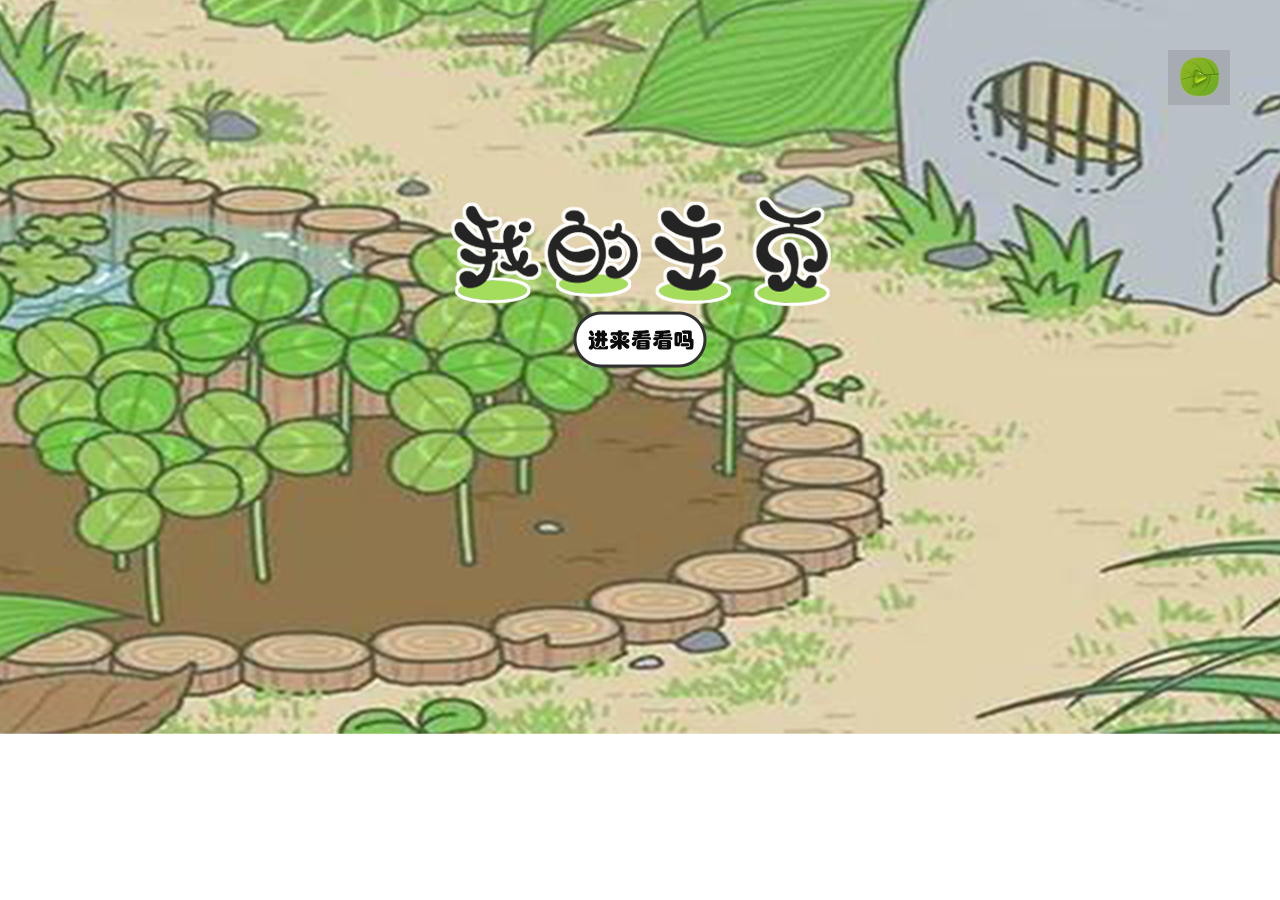
==== index.html @ 9b7a59a8 "流云" ====
<!DOCTYPE html>
<html>
	<head>
		<meta charset="utf-8" />
		<title>欢迎来到txf的呱儿子主页 </title>
		<style type="text/css">
				.img-center{
					position: absolute;
					top:0;
					right: 0;
					bottom: 0;
					left: 0;
					margin: auto;
				}
			</style>
	</head>
	<body  style="background-image: url(img/背景1.png);background-repeat: no-repeat;background-position: center;background: cover;">
		<div align="center">
			<p>
				<img style="margin-top: 180px;" src="img/我的主页.png" />
				<br />
				<a href="图片展示.html">
					<img src="img/我要进去.png" />
				</a>
			</p>
		</div>
		<button style="position:absolute;right:50px;top:50px;background-color:rgba(0,0,0,0.1);border-style:hidden" onclick="pauseau()">
			<img src="img/播放按钮.png" style="height:50px;width:50px"/>
		</button>
		<audio id="mp3" autoplay="ture" loop="ture">
			<source src="js/青蛙旅行BGM.mp3" type="audio/mp3">
		</audio>
		
		<script>
		var mymp3=document.getElementById("mp3");
		function pauseau()
		{
			if(mymp3.paused)
			{mymp3.play();}
			else
			{mymp3.pause();}
		}
		</script>
	</body>
</html>
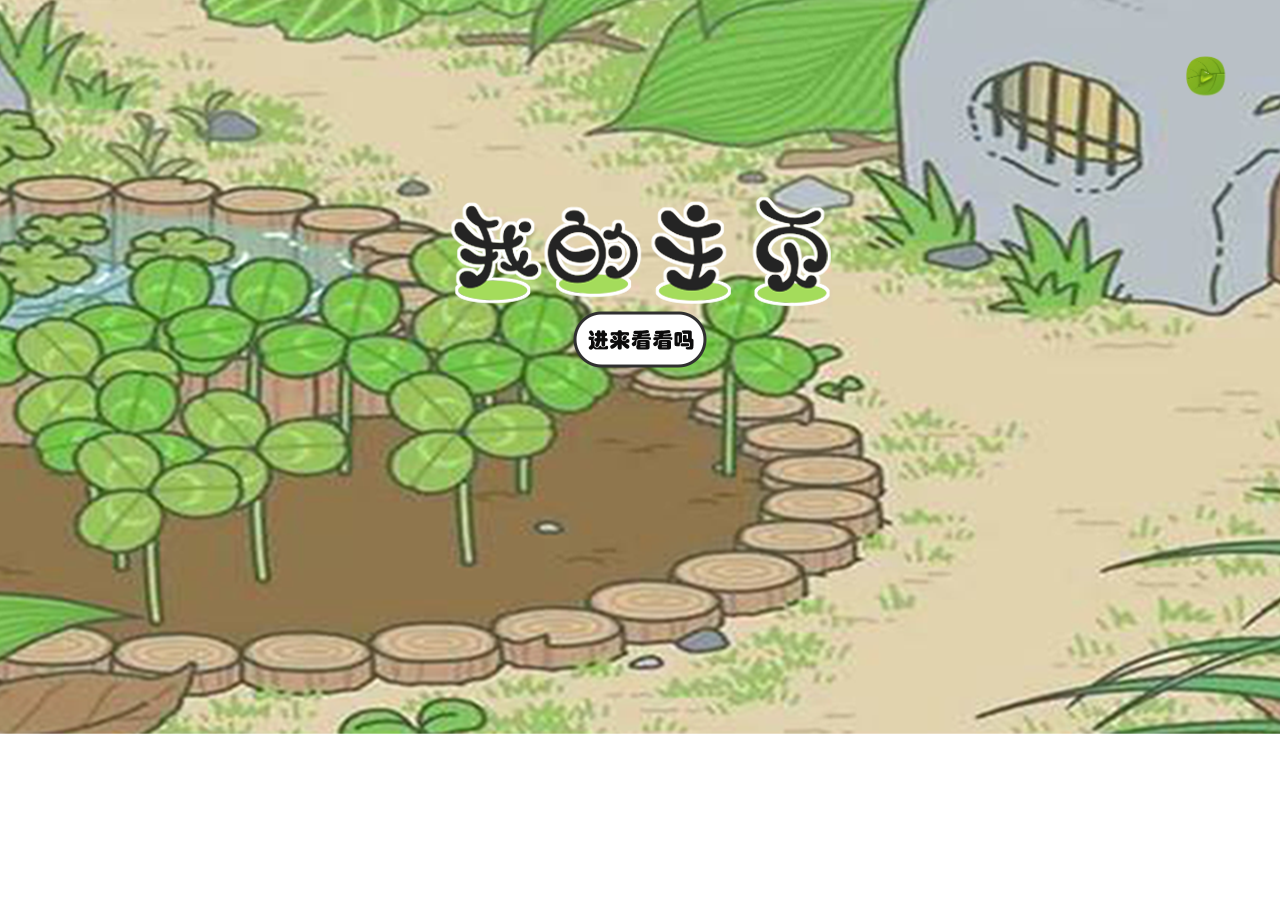
==== commit 4aaba294: "流云" ====
--- a/index.html
+++ b/index.html
@@ -4,41 +4,71 @@
 		<meta charset="utf-8" />
 		<title>欢迎来到txf的呱儿子主页 </title>
 		<style type="text/css">
-				.img-center{
-					position: absolute;
-					top:0;
-					right: 0;
-					bottom: 0;
-					left: 0;
-					margin: auto;
-				}
-			</style>
+			body{
+				background-image: url(img/背景1.png);
+				background-repeat: no-repeat;
+				background-position: center;
+				background: cover;
+			}
+			.img-center{
+				position: absolute;
+				top:0;
+				right: 0;
+				bottom: 0;
+				left: 0;
+				margin: auto;
+			}
+			#playBt{
+				position:fixed;
+				right:50px;
+				top:50px;
+				background-color:rgba(0,0,0,0);
+				border-style:hidden;
+				animation: turn 3s linear infinite; 
+			}
+			@keyframes turn{
+					from {
+						transform: rotate(0deg);
+					}
+					to {
+						transform: rotate(360deg);
+					}
+					/*0%{-webkit-transform:rotate(0deg);}
+					25%{-webkit-transform:rotate(90deg);}
+					50%{-webkit-transform:rotate(180deg);}
+					75%{-webkit-transform:rotate(270deg);}
+					100%{-webkit-transform:rotate(360deg);}*/
+			}
+		</style>
 	</head>
-	<body  style="background-image: url(img/背景1.png);background-repeat: no-repeat;background-position: center;background: cover;">
+	<body>
 		<div align="center">
 			<p>
 				<img style="margin-top: 180px;" src="img/我的主页.png" />
 				<br />
-				<a href="图片展示.html">
+				<a href="album.html">
 					<img src="img/我要进去.png" />
 				</a>
 			</p>
 		</div>
-		<button style="position:absolute;right:50px;top:50px;background-color:rgba(0,0,0,0.1);border-style:hidden" onclick="pauseau()">
-			<img src="img/播放按钮.png" style="height:50px;width:50px"/>
-		</button>
+		<img id="playBt" onclick="pauseau()" src="img/播放按钮.png" style="height:50px;width:50px"/>
 		<audio id="mp3" autoplay="ture" loop="ture">
-			<source src="js/青蛙旅行BGM.mp3" type="audio/mp3">
+			<source src="res/青蛙旅行BGM.mp3" type="audio/mp3">
 		</audio>
 		
 		<script>
 		var mymp3=document.getElementById("mp3");
+		var playbt=document.getElementById("playBt");
 		function pauseau()
 		{
-			if(mymp3.paused)
-			{mymp3.play();}
-			else
-			{mymp3.pause();}
+			if(mymp3.paused){
+				mymp3.play();
+				playbt.style.animation = 'turn 3s linear infinite';
+			}
+			else{
+				mymp3.pause();
+				playbt.style.animation = 'none';
+			}
 		}
 		</script>
 	</body>
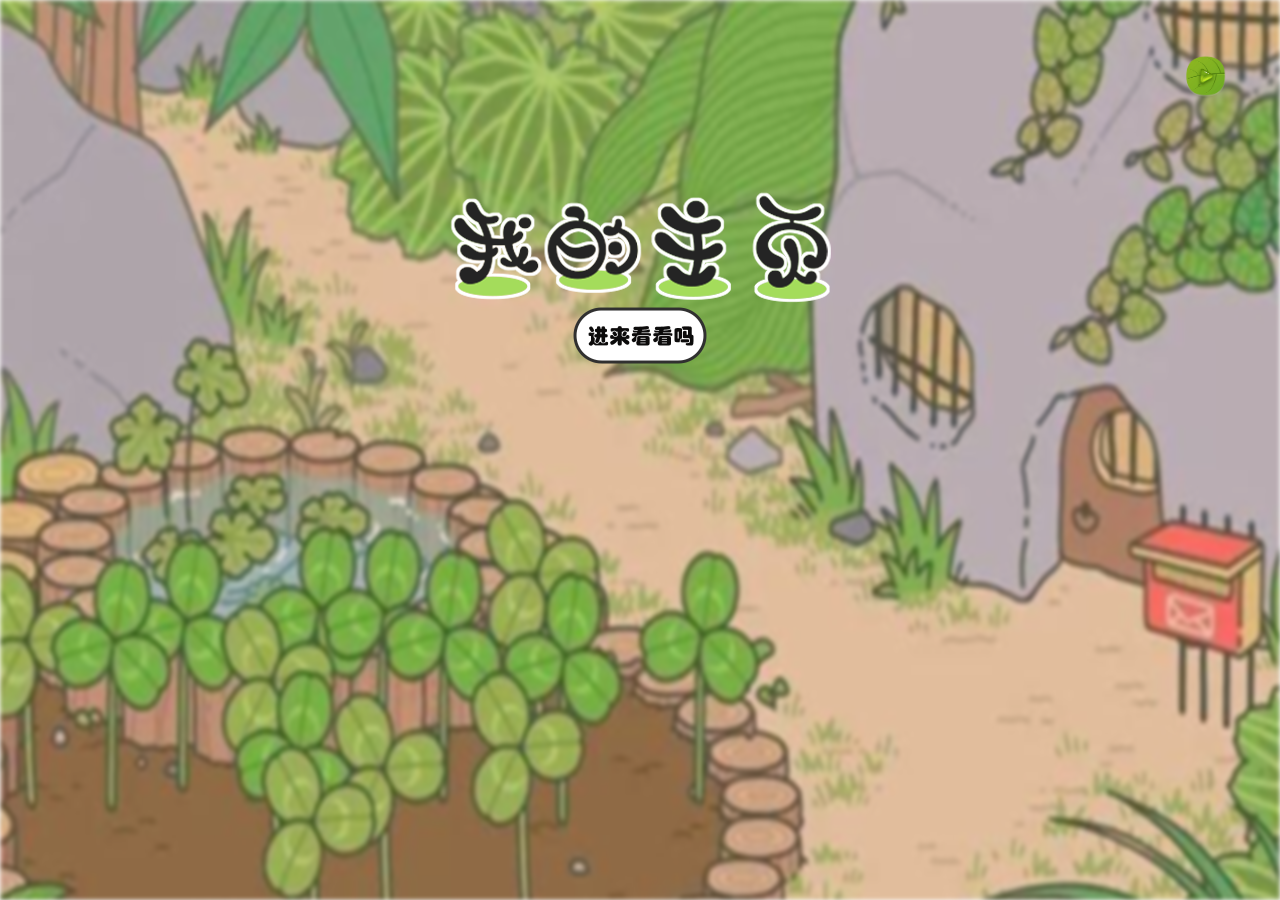
==== commit 024a8a52: "流云" ====
--- a/index.html
+++ b/index.html
@@ -5,18 +5,27 @@
 		<title>欢迎来到txf的呱儿子主页 </title>
 		<style type="text/css">
 			body{
-				background-image: url(img/背景1.png);
-				background-repeat: no-repeat;
-				background-position: center;
-				background: cover;
+				height: 100%;
+				width: 100%;
+				margin:0;
 			}
-			.img-center{
-				position: absolute;
-				top:0;
-				right: 0;
-				bottom: 0;
-				left: 0;
-				margin: auto;
+			#wrap{
+				background: url(img/background.jpg) no-repeat center;
+				background-color:rgba(255,0,0,0.1);
+				position:absolute;
+				width: 100%;
+				height: 100%;
+				top: 0;
+				background-size: 100% 150%;
+				background-blend-mode: multiply;
+				filter: blur(2px);
+				overflow: hidden;
+				z-index: -1;
+			}
+			#main{
+				position: inherit;
+				align-self: center;
+				margin-top: 15%;
 			}
 			#playBt{
 				position:fixed;
@@ -42,9 +51,10 @@
 		</style>
 	</head>
 	<body>
-		<div align="center">
+		<div id="wrap" ></div>
+		<div id="main" align="center">
 			<p>
-				<img style="margin-top: 180px;" src="img/我的主页.png" />
+				<img src="img/我的主页.png" />
 				<br />
 				<a href="album.html">
 					<img src="img/我要进去.png" />
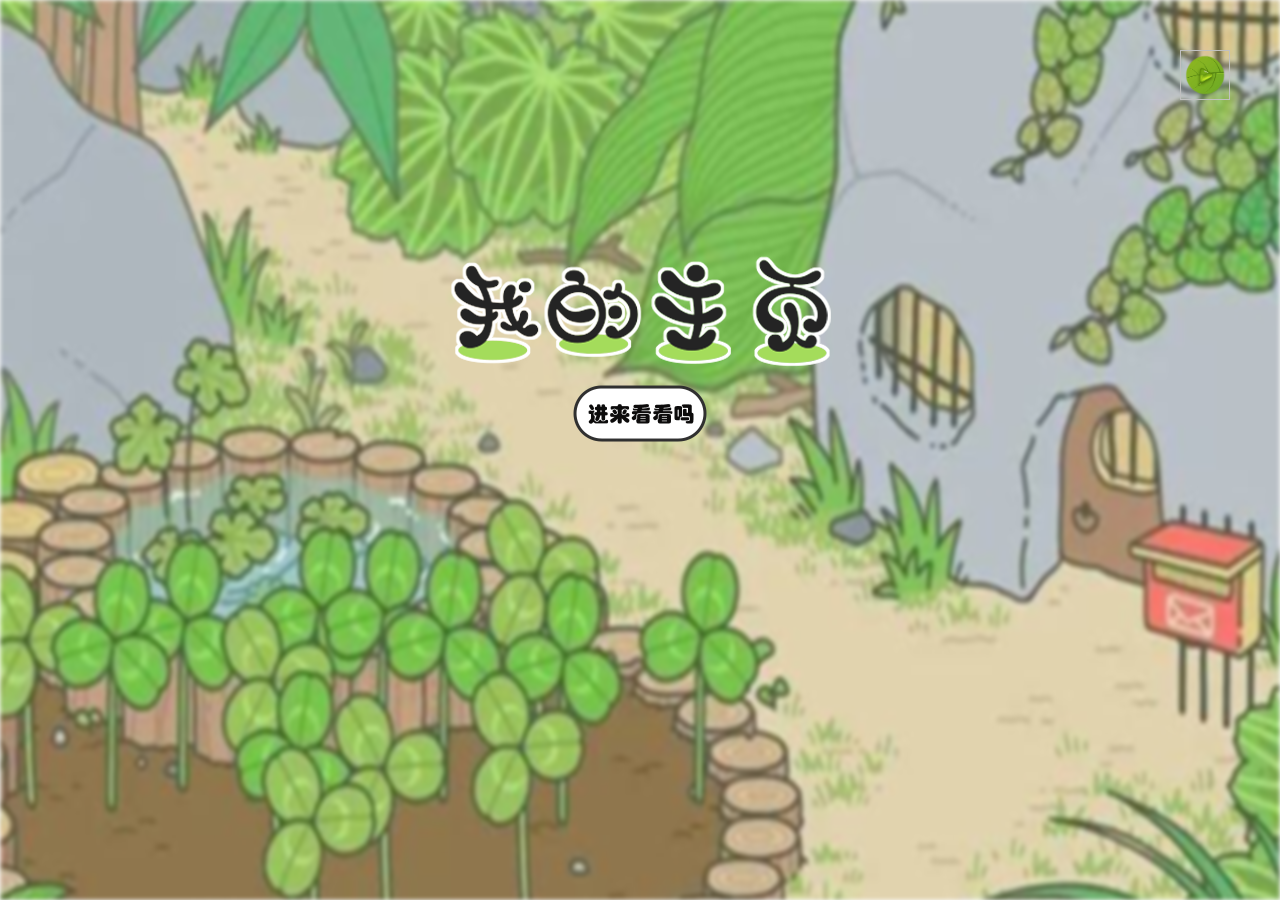
==== commit 70fc53f7: "重构" ====
--- a/index.html
+++ b/index.html
@@ -1,85 +1,82 @@
 <!DOCTYPE html>
 <html>
-	<head>
-		<meta charset="utf-8" />
-		<title>欢迎来到txf的呱儿子主页 </title>
-		<style type="text/css">
-			body{
-				height: 100%;
-				width: 100%;
-				margin:0;
-			}
-			#wrap{
-				background: url(img/background.jpg) no-repeat center;
-				background-color:rgba(255,0,0,0.1);
-				position:absolute;
-				width: 100%;
-				height: 100%;
-				top: 0;
-				background-size: 100% 150%;
-				background-blend-mode: multiply;
-				filter: blur(2px);
-				overflow: hidden;
-				z-index: -1;
-			}
-			#main{
-				position: inherit;
-				align-self: center;
-				margin-top: 15%;
-			}
-			#playBt{
-				position:fixed;
-				right:50px;
-				top:50px;
-				background-color:rgba(0,0,0,0);
-				border-style:hidden;
-				animation: turn 3s linear infinite; 
-			}
-			@keyframes turn{
-					from {
-						transform: rotate(0deg);
-					}
-					to {
-						transform: rotate(360deg);
-					}
-					/*0%{-webkit-transform:rotate(0deg);}
-					25%{-webkit-transform:rotate(90deg);}
-					50%{-webkit-transform:rotate(180deg);}
-					75%{-webkit-transform:rotate(270deg);}
-					100%{-webkit-transform:rotate(360deg);}*/
-			}
-		</style>
-	</head>
-	<body>
-		<div id="wrap" ></div>
-		<div id="main" align="center">
-			<p>
-				<img src="img/我的主页.png" />
-				<br />
-				<a href="album.html">
-					<img src="img/我要进去.png" />
-				</a>
-			</p>
-		</div>
-		<img id="playBt" onclick="pauseau()" src="img/播放按钮.png" style="height:50px;width:50px"/>
-		<audio id="mp3" autoplay="ture" loop="ture">
-			<source src="res/青蛙旅行BGM.mp3" type="audio/mp3">
-		</audio>
-		
-		<script>
-		var mymp3=document.getElementById("mp3");
-		var playbt=document.getElementById("playBt");
-		function pauseau()
-		{
-			if(mymp3.paused){
-				mymp3.play();
-				playbt.style.animation = 'turn 3s linear infinite';
-			}
-			else{
-				mymp3.pause();
-				playbt.style.animation = 'none';
-			}
+
+<head>
+	<meta charset="utf-8" />
+	<title>欢迎来到txf的呱儿子主页 </title>
+	<style type="text/css">
+		* {
+			margin: 0;
+			padding: 0;
 		}
-		</script>
-	</body>
-</html>
+
+		body {
+			width: 100%;
+			height: 100%;
+		}
+
+		body:after {
+			content: "";
+			background-color: rgba(255, 0, 0, 0.1);
+			background: url(img/background.jpg) no-repeat center fixed;
+			position: absolute;
+			top: 0;
+			left: 0;
+			width: 100%;
+			height: 100%;
+			background-size: 100% 150%;
+			background-blend-mode: multiply;
+			filter: blur(2px);
+			overflow: hidden;
+			z-index: -1;
+		}
+		.main {
+			width: 1000px;
+			margin: 20% auto 0;
+		}
+		.h {
+			height: 111px;
+			width: 381px;
+			margin: 0 auto;
+			background: url(img/我的主页.png) no-repeat center;
+		}
+		a {
+			display: block;
+			height: 57px;
+			width: 134px;
+			font-size: 0px;
+			margin: 0 auto;
+			background: url(img/我要进去.png) no-repeat center;
+		}
+		a:hover {
+			height: 50px;
+			width: 128px;
+			margin: 0 auto;
+			font: bold 30px/52px Blippo,fantasy;
+			text-decoration-line: none;
+			text-align: center;
+			color: #101010;
+			border: 3px solid #303030;
+			border-radius:  28px 28px;
+			background: none;
+			background-color: #fff;
+
+		}
+	</style>
+	<link rel="stylesheet" type="text/css" href="css/both.css">
+	<script type="text/javascript" src="js/play.js"></script>
+</head>
+
+<body>
+	<div class="main">
+		<div class="h"></div>
+		<br/>
+		<a href="album.html">GO</a>
+	</div>
+	<img class="playBtn playBtn_stopturn" onclick="pauseau()" />
+	<audio id="mp3" autoplay="ture" loop="ture">
+		<source type="audio/mp3" src="res/青蛙旅行BGM.mp3">
+	</audio>
+</body>
+
+</html>--- a/css/both.css
+++ b/css/both.css
@@ -0,0 +1,33 @@
+.playBtn {
+    position: fixed;
+    right: 50px;
+    top: 50px;
+    height: 50px;
+    width: 50px;
+    border: 0;
+    box-shadow: none;
+    /* background-color: rgba(0, 0, 0, 0); */
+    background-image: url(../img/play_btn.png);
+    background-size: cover;
+    animation: turn 3s ease-in-out infinite;
+}
+
+.playBtn_stopturn {
+    animation: none;
+}
+
+@keyframes turn {
+    from {
+        transform: rotate(0deg);
+    }
+
+    to {
+        transform: rotate(360deg);
+    }
+
+    /*0%{-webkit-transform:rotate(0deg);}
+            25%{-webkit-transform:rotate(90deg);}
+            50%{-webkit-transform:rotate(180deg);}
+            75%{-webkit-transform:rotate(270deg);}
+            100%{-webkit-transform:rotate(360deg);}*/
+}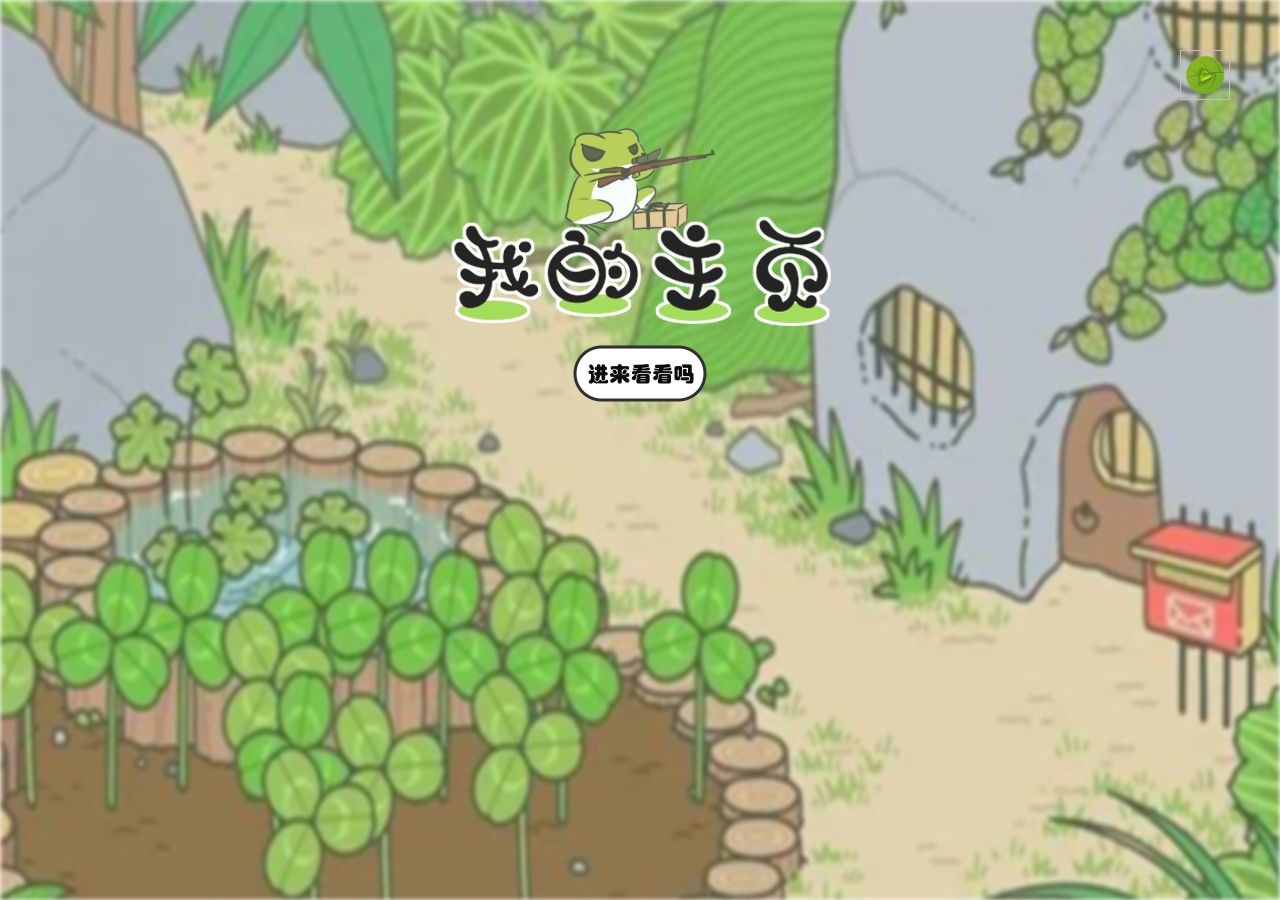
==== commit 22225685: "update" ====
--- a/index.html
+++ b/index.html
@@ -32,7 +32,13 @@
 		}
 		.main {
 			width: 1000px;
-			margin: 20% auto 0;
+			margin: 10% auto 0;
+		}
+		.logo {
+			height: 108px;
+			width: 150px;
+			margin: 0 auto -20px;
+			background: url(img/logo.png) center/cover no-repeat;
 		}
 		.h {
 			height: 111px;
@@ -69,12 +75,13 @@
 
 <body>
 	<div class="main">
+		<div class="logo"></div>
 		<div class="h"></div>
 		<br/>
 		<a href="album.html">GO</a>
 	</div>
 	<img class="playBtn playBtn_stopturn" onclick="pauseau()" />
-	<audio id="mp3" autoplay="ture" loop="ture">
+	<audio id="mp3" loop="ture">
 		<source type="audio/mp3" src="res/青蛙旅行BGM.mp3">
 	</audio>
 </body>
